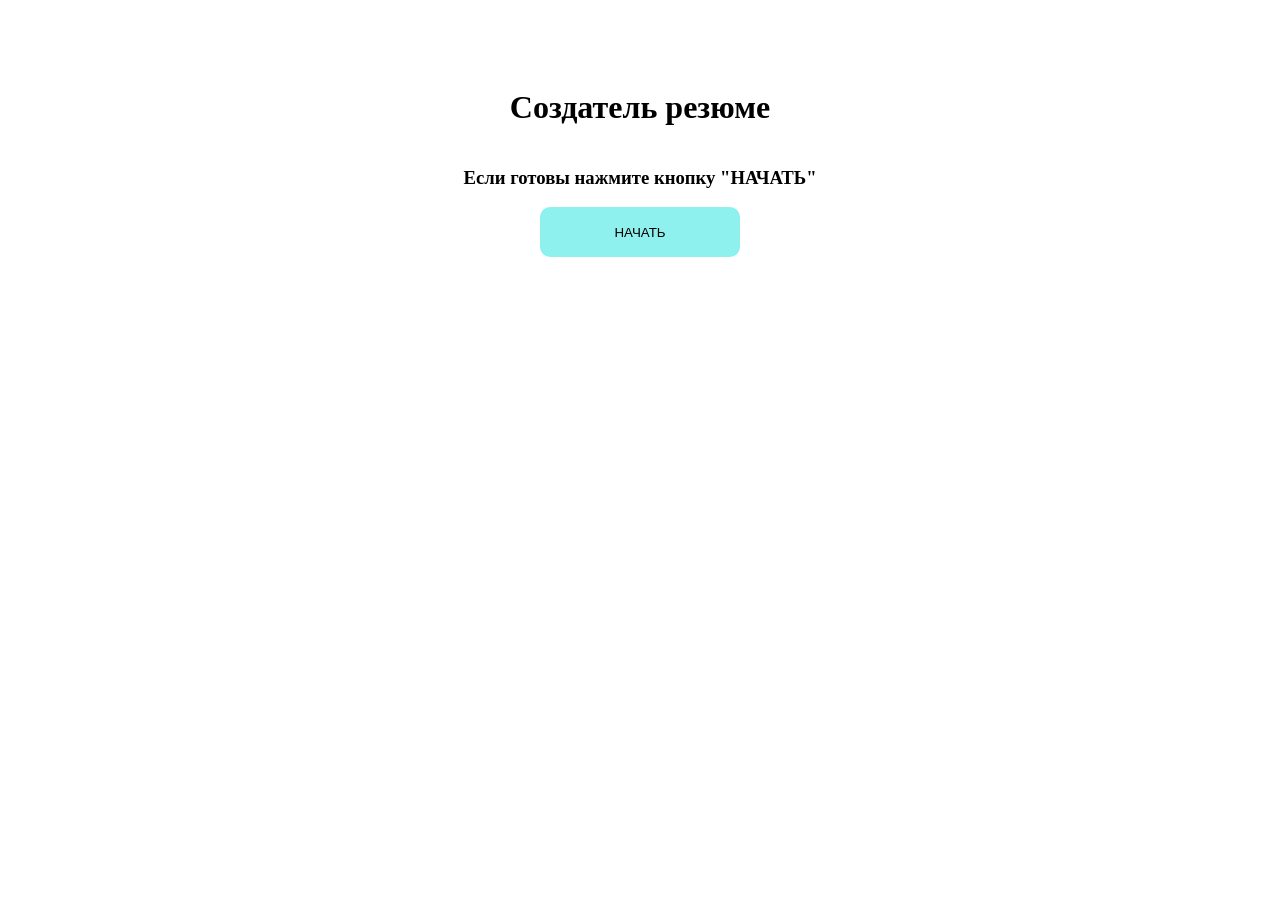
==== Hi.html @ 721717ba "Создание рабочей среды" ====
<!DOCTYPE html>
<html lang="en">
<head>
    <meta charset="UTF-8">
    <meta name="viewport" content="width=device-width, initial-scale=1.0">
    <title>Document</title>
    <link rel="stylesheet" href="./CSS/styles.css">
</head>
<body>
    <header>
        <h1>Создатель резюме</h1>
    </header>
    <main>
        <h3>Если готовы нажмите кнопку "НАЧАТЬ"</H3>
        <div><button id="Hi_btn">НАЧАТЬ</button></div>
    </main>
    <script src="./JS/HI.js"></script>
</body>
</html>
---- CSS/styles.css ----
@import url(/CSS/components/HI_page.css);
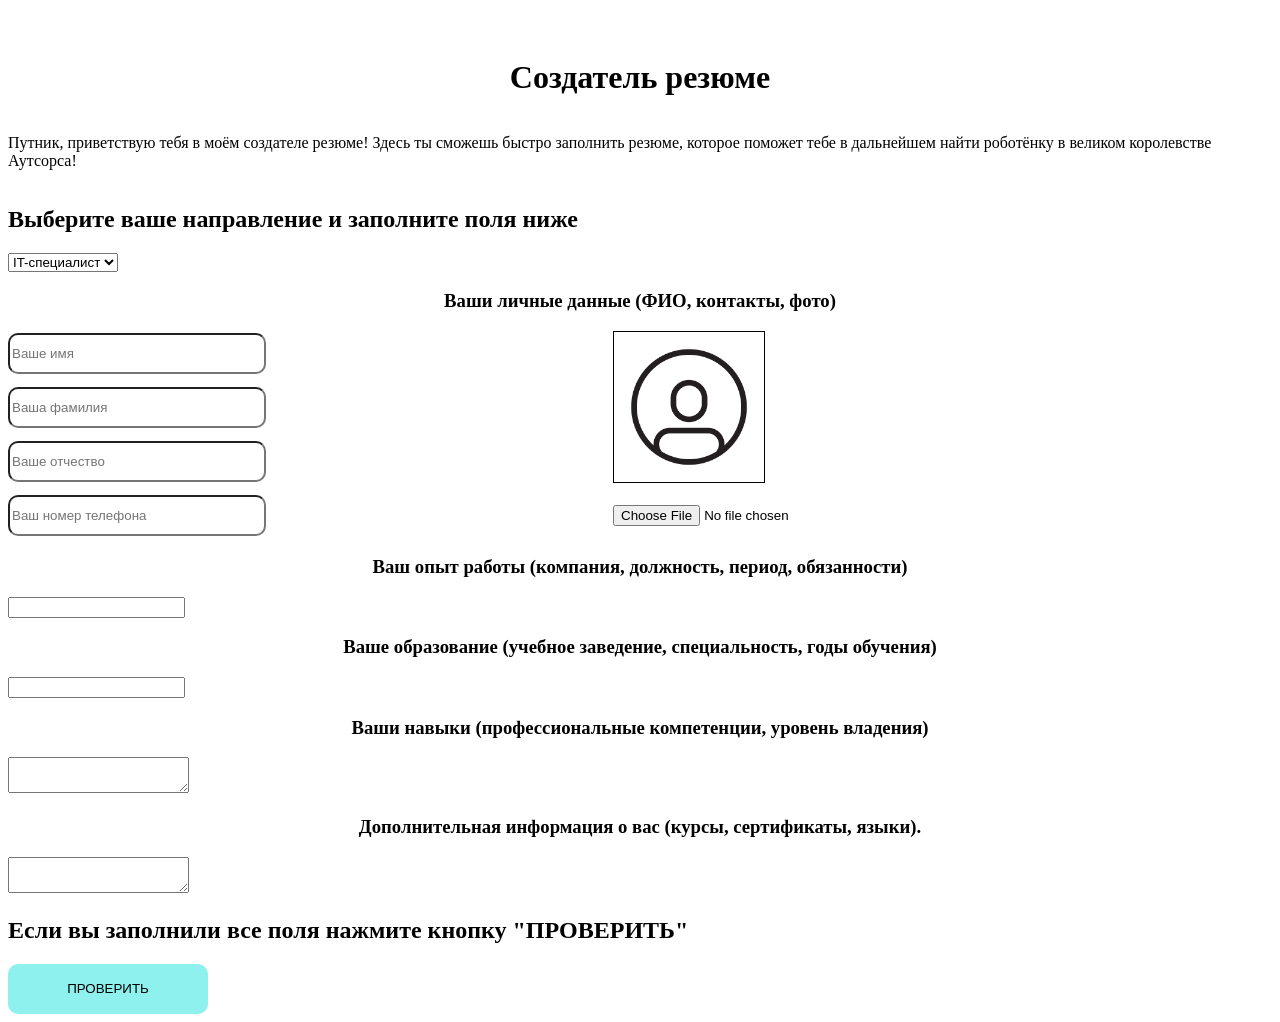
==== commit 7c181221: "Обновления блока с ФИО Добавлена минимальная разметка для теста и логика на JS" ====
--- a/Hi.html
+++ b/Hi.html
@@ -11,8 +11,40 @@
         <h1>Создатель резюме</h1>
     </header>
     <main>
-        <h3>Если готовы нажмите кнопку "НАЧАТЬ"</H3>
-        <div><button id="Hi_btn">НАЧАТЬ</button></div>
+        <div class="Hi_massage">
+            <p>Путник, приветствую тебя в моём создателе резюме! 
+            Здесь ты сможешь быстро заполнить резюме, которое поможет тебе в дальнейшем найти
+            роботёнку в великом королевстве Аутсорса!</p>
+        </div>
+        <form class="Start_work">
+            <h2>Выберите ваше направление и заполните поля ниже</h2>
+            <select name="Specialisations" id="">
+                <option value="">IT-специалист</option>
+                <option value="">маркетолог</option>
+                <option value="">бухгалтер</option>
+                <option value="">инженер</option>
+                <option value="">менеджер</option>
+            </select>
+            <h3>Ваши личные данные (ФИО, контакты, фото)</h3>
+            <div class="Full_name">
+                <input class="first_name" placeholder="Ваше имя" type="text" required>
+                <input class="name" type="text" placeholder="Ваша фамилия" required>
+                <input class="surname" placeholder="Ваше отчество" type="text" required>
+                <input class="phone_number" placeholder="Ваш номер телефона" type="text" required>
+                <input class="your_photo" type="file" accept="image/*" onchange="previewYourPhoto()">
+                <img class="photo" id="previewImg" src="./assets/images/profile.png">
+            </div>
+            <h3>Ваш опыт работы (компания, должность, период, обязанности)</h3>
+            <input type="text" required>
+            <h3>Ваше образование (учебное заведение, специальность, годы обучения)</h3>
+            <input type="text" required>
+            <h3>Ваши навыки (профессиональные компетенции, уровень владения)</h3>
+            <textarea name="" id=""></textarea>
+            <h3>Дополнительная информация о вас (курсы, сертификаты, языки).</h3>
+            <textarea name="" id=""></textarea>
+        </form>
+        <h2>Если вы заполнили все поля нажмите кнопку "ПРОВЕРИТЬ"</h2>
+        <div><button id="Hi_btn">ПРОВЕРИТЬ</button></div>
     </main>
     <script src="./JS/HI.js"></script>
 </body>
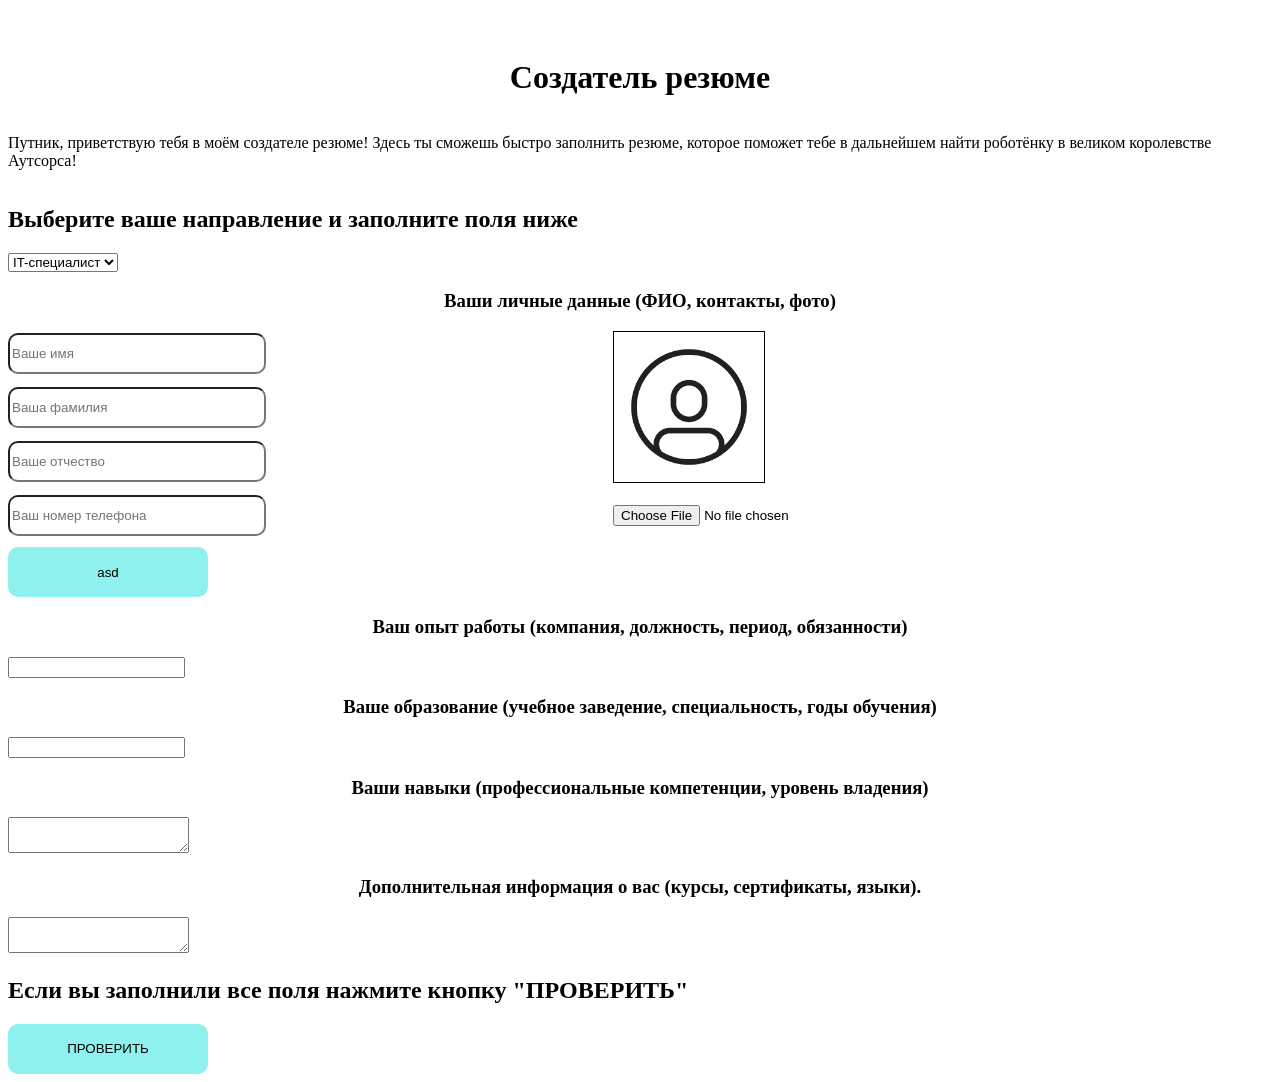
==== commit f6978274: "HotFix Доработал чутка 1 блок" ====
--- a/Hi.html
+++ b/Hi.html
@@ -27,12 +27,32 @@
             </select>
             <h3>Ваши личные данные (ФИО, контакты, фото)</h3>
             <div class="Full_name">
-                <input class="first_name" placeholder="Ваше имя" type="text" required>
-                <input class="name" type="text" placeholder="Ваша фамилия" required>
-                <input class="surname" placeholder="Ваше отчество" type="text" required>
-                <input class="phone_number" placeholder="Ваш номер телефона" type="text" required>
+                <input class="first_name" 
+                placeholder="Ваше имя" 
+                type="text" pattern="[A-ZА-Я].*"
+                maxlength="15" 
+                title="ФИО начинается с ЗАГЛАВНОЙ буквы" 
+                required>
+                <input class="name" 
+                placeholder="Ваша фамилия" 
+                type="text" pattern="[A-ZА-Я].*" 
+                maxlength="15" 
+                title="ФИО начинается с ЗАГЛАВНОЙ буквы" 
+                required>
+                <input class="surname" 
+                placeholder="Ваше отчество" 
+                type="text" pattern="[A-ZА-Я].*" 
+                maxlength="15" 
+                title="ФИО начинается с ЗАГЛАВНОЙ буквы" 
+                required>
+                <input class="phone_number" 
+                placeholder="Ваш номер телефона" 
+                type="tel" pattern="[0-9+\-\s]" 
+                title="Разрешены символы только: +,0-9" 
+                required>
                 <input class="your_photo" type="file" accept="image/*" onchange="previewYourPhoto()">
                 <img class="photo" id="previewImg" src="./assets/images/profile.png">
+                <button type="submit">asd</button>
             </div>
             <h3>Ваш опыт работы (компания, должность, период, обязанности)</h3>
             <input type="text" required>
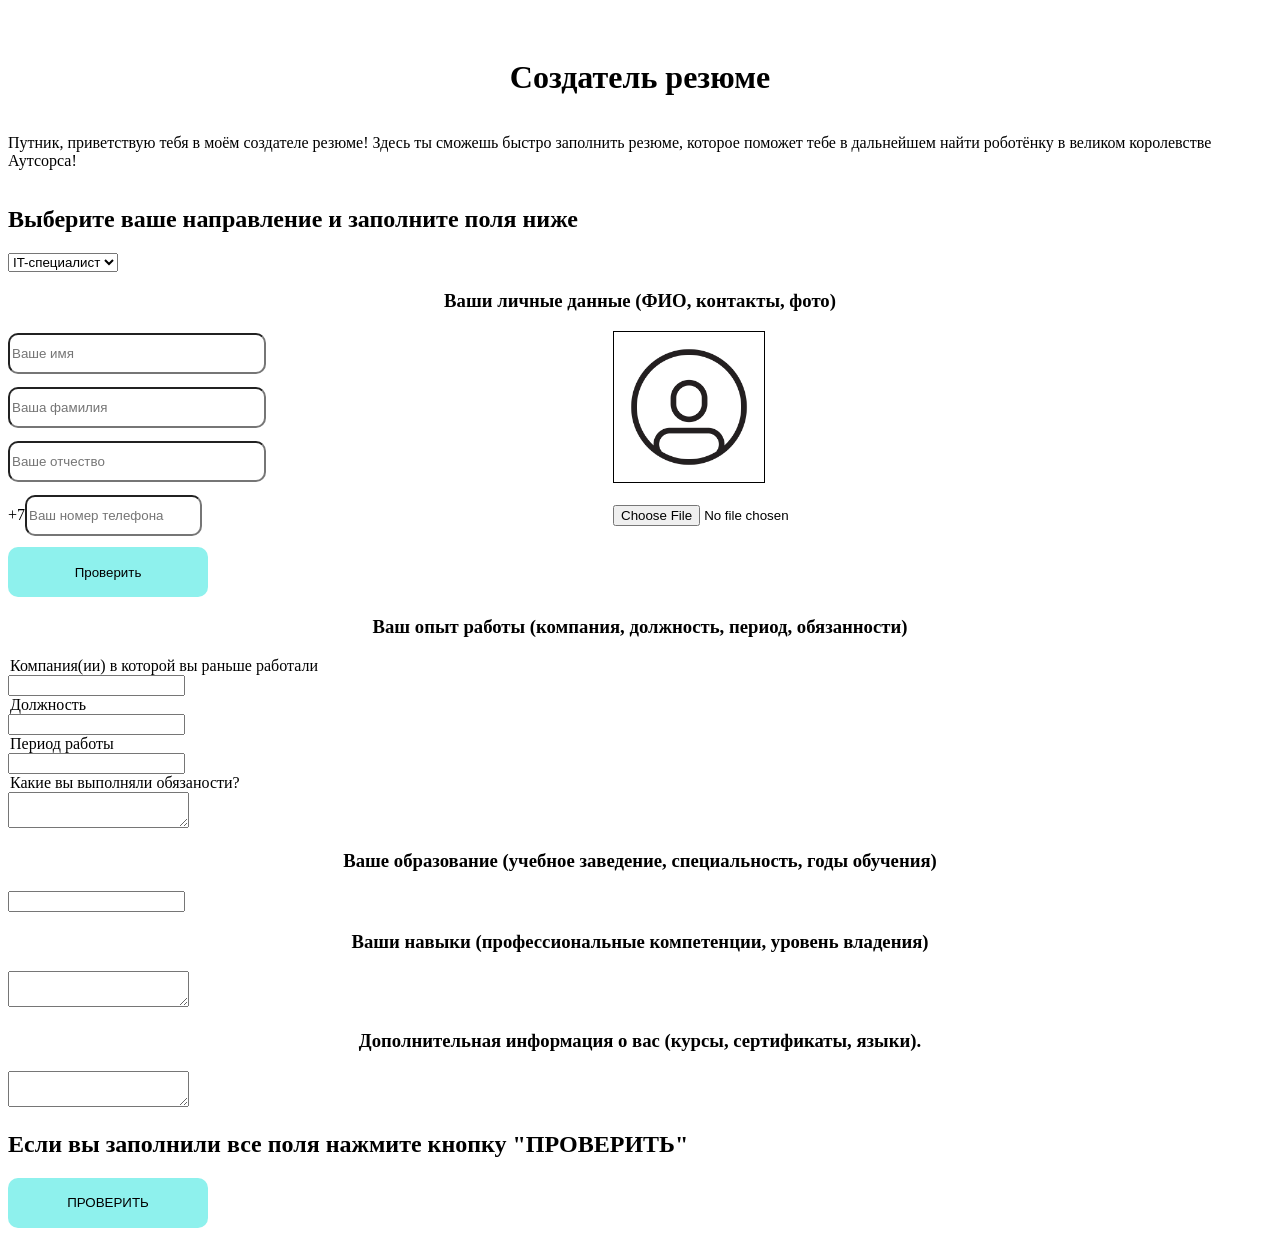
==== commit 6cddad81: "Закончен каркас для тестирования Создал каркас на котором можно протестировать логику и функции сайт" ====
--- a/Hi.html
+++ b/Hi.html
@@ -27,37 +27,67 @@
             </select>
             <h3>Ваши личные данные (ФИО, контакты, фото)</h3>
             <div class="Full_name">
+
+                <!-- Имя -->
                 <input class="first_name" 
                 placeholder="Ваше имя" 
                 type="text" pattern="[A-ZА-Я].*"
                 maxlength="15" 
                 title="ФИО начинается с ЗАГЛАВНОЙ буквы" 
                 required>
+
+                <!-- Фамилия -->
                 <input class="name" 
                 placeholder="Ваша фамилия" 
-                type="text" pattern="[A-ZА-Я].*" 
+                type="text" 
+                pattern="[A-ZА-Я].*" 
                 maxlength="15" 
                 title="ФИО начинается с ЗАГЛАВНОЙ буквы" 
                 required>
+
+                <!-- Отчество -->
                 <input class="surname" 
                 placeholder="Ваше отчество" 
-                type="text" pattern="[A-ZА-Я].*" 
+                type="text" 
+                pattern="[A-ZА-Я].*" 
                 maxlength="15" 
                 title="ФИО начинается с ЗАГЛАВНОЙ буквы" 
                 required>
-                <input class="phone_number" 
-                placeholder="Ваш номер телефона" 
-                type="tel" pattern="[0-9+\-\s]" 
-                title="Разрешены символы только: +,0-9" 
-                required>
+                
+                <!-- Номер телофона -->
+                    <label>+7<input class="phone_number" 
+                    placeholder="Ваш номер телефона" 
+                    type="tel"  
+                    title="Разрешены символы только: +,0-9" 
+                    required
+                    oninput="this.value = this.value.replace(/\D/g, '')"></label>
                 <input class="your_photo" type="file" accept="image/*" onchange="previewYourPhoto()">
                 <img class="photo" id="previewImg" src="./assets/images/profile.png">
-                <button type="submit">asd</button>
+                <button type="submit">Проверить</button>
             </div>
             <h3>Ваш опыт работы (компания, должность, период, обязанности)</h3>
-            <input type="text" required>
+            <div class="workExp">
+                <div>
+                    <legend>Компания(ии) в которой вы раньше работали</legend>
+                    <input type="text" required>
+                </div>
+                <div>    
+                    <legend>Должность</legend>
+                    <input type="text" required>
+                </div>
+                <div>
+                    <legend>Период работы</legend>
+                    <input type="text" required>
+                </div>
+                <div>
+                    <legend>Какие вы выполняли обязаности?</legend>
+                    <textarea name="" id=""></textarea>
+                </div>
+            </div>
             <h3>Ваше образование (учебное заведение, специальность, годы обучения)</h3>
-            <input type="text" required>
+            <div>
+                <input type="text" required>
+            </div>
             <h3>Ваши навыки (профессиональные компетенции, уровень владения)</h3>
             <textarea name="" id=""></textarea>
             <h3>Дополнительная информация о вас (курсы, сертификаты, языки).</h3>
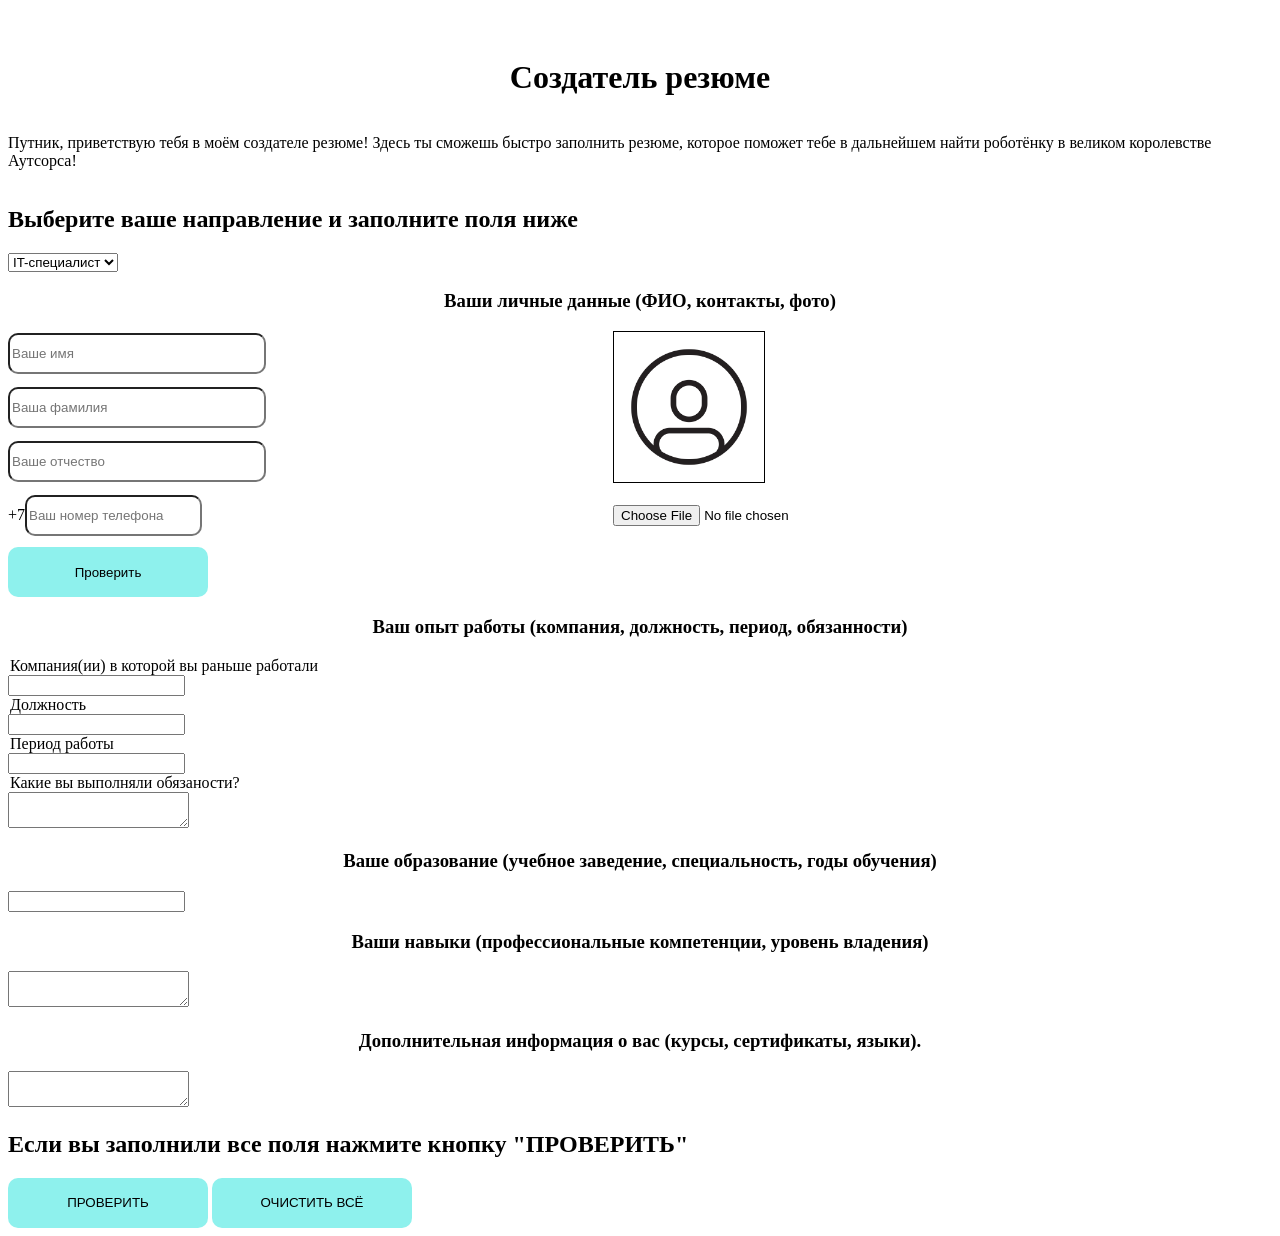
==== commit c3236075: "Добавлена кнопка очистки данных Добавил кнопку которая очищает сразу все данные" ====
--- a/Hi.html
+++ b/Hi.html
@@ -18,18 +18,19 @@
         </div>
         <form class="Start_work">
             <h2>Выберите ваше направление и заполните поля ниже</h2>
-            <select name="Specialisations" id="">
-                <option value="">IT-специалист</option>
-                <option value="">маркетолог</option>
-                <option value="">бухгалтер</option>
-                <option value="">инженер</option>
-                <option value="">менеджер</option>
+            <select name="Specialisations" id="Specialisations">
+                <option value="IT">IT-специалист</option>
+                <option value="marketing">Маркетолог</option>
+                <option value="accountant">Бухгалтер</option>
+                <option value="engineer">Инженер</option>
+                <option value="manager">Менеджер</option>
             </select>
             <h3>Ваши личные данные (ФИО, контакты, фото)</h3>
             <div class="Full_name">
 
                 <!-- Имя -->
                 <input class="first_name" 
+                id="first_name"
                 placeholder="Ваше имя" 
                 type="text" pattern="[A-ZА-Я].*"
                 maxlength="15" 
@@ -37,7 +38,8 @@
                 required>
 
                 <!-- Фамилия -->
-                <input class="name" 
+                <input class="surname" 
+                id="surname"
                 placeholder="Ваша фамилия" 
                 type="text" 
                 pattern="[A-ZА-Я].*" 
@@ -46,7 +48,8 @@
                 required>
 
                 <!-- Отчество -->
-                <input class="surname" 
+                <input class="patronymic" 
+                id="patronymic"
                 placeholder="Ваше отчество" 
                 type="text" 
                 pattern="[A-ZА-Я].*" 
@@ -55,46 +58,71 @@
                 required>
                 
                 <!-- Номер телофона -->
-                    <label>+7<input class="phone_number" 
-                    placeholder="Ваш номер телефона" 
-                    type="tel"  
-                    title="Разрешены символы только: +,0-9" 
-                    required
-                    oninput="this.value = this.value.replace(/\D/g, '')"></label>
-                <input class="your_photo" type="file" accept="image/*" onchange="previewYourPhoto()">
-                <img class="photo" id="previewImg" src="./assets/images/profile.png">
+                    <label>+7<input class="phone_number"
+                        id="phone_number" 
+                        placeholder="Ваш номер телефона" 
+                        type="tel"  
+                        title="Разрешены символы только: +,0-9" 
+                        required
+                        oninput="this.value = this.value.replace(/\D/g, '')"></label>
+
+                <!-- Фотография -->
+                <input class="your_photo"
+                id="your_photo" 
+                type="file" 
+                accept="image/*" 
+                onchange="previewYourPhoto()">
+
+                <!-- Готовое фото -->
+                <img class="photo" 
+                id="photo" 
+                src="./assets/images/profile.png">
+
                 <button type="submit">Проверить</button>
             </div>
             <h3>Ваш опыт работы (компания, должность, период, обязанности)</h3>
             <div class="workExp">
                 <div>
                     <legend>Компания(ии) в которой вы раньше работали</legend>
-                    <input type="text" required>
+                    <input type="text" 
+                    id="company"
+                    required>
                 </div>
                 <div>    
                     <legend>Должность</legend>
-                    <input type="text" required>
+                    <input type="text" 
+                    id="position"
+                    required>
                 </div>
                 <div>
                     <legend>Период работы</legend>
-                    <input type="text" required>
+                    <input type="text" 
+                    id="workTime"
+                    required>
                 </div>
                 <div>
                     <legend>Какие вы выполняли обязаности?</legend>
-                    <textarea name="" id=""></textarea>
+                    <textarea 
+                    id="duties" 
+                    required></textarea>
                 </div>
             </div>
             <h3>Ваше образование (учебное заведение, специальность, годы обучения)</h3>
             <div>
-                <input type="text" required>
+                <input type="text" 
+                id="education"
+                required>
             </div>
             <h3>Ваши навыки (профессиональные компетенции, уровень владения)</h3>
-            <textarea name="" id=""></textarea>
+            <textarea id="skills"></textarea>
             <h3>Дополнительная информация о вас (курсы, сертификаты, языки).</h3>
-            <textarea name="" id=""></textarea>
+            <textarea id="info"></textarea>
         </form>
         <h2>Если вы заполнили все поля нажмите кнопку "ПРОВЕРИТЬ"</h2>
-        <div><button id="Hi_btn">ПРОВЕРИТЬ</button></div>
+        <div>
+            <button id="Hi_btn">ПРОВЕРИТЬ</button>
+            <button id="clear_btn" type="button">ОЧИСТИТЬ ВСЁ</button>
+        </div>
     </main>
     <script src="./JS/HI.js"></script>
 </body>
--- a/CSS/styles.css
+++ b/CSS/styles.css
@@ -1 +1 @@
-@import url(/CSS/components/HI_page.css);+@import url(/CSS/components/HI_page.css);
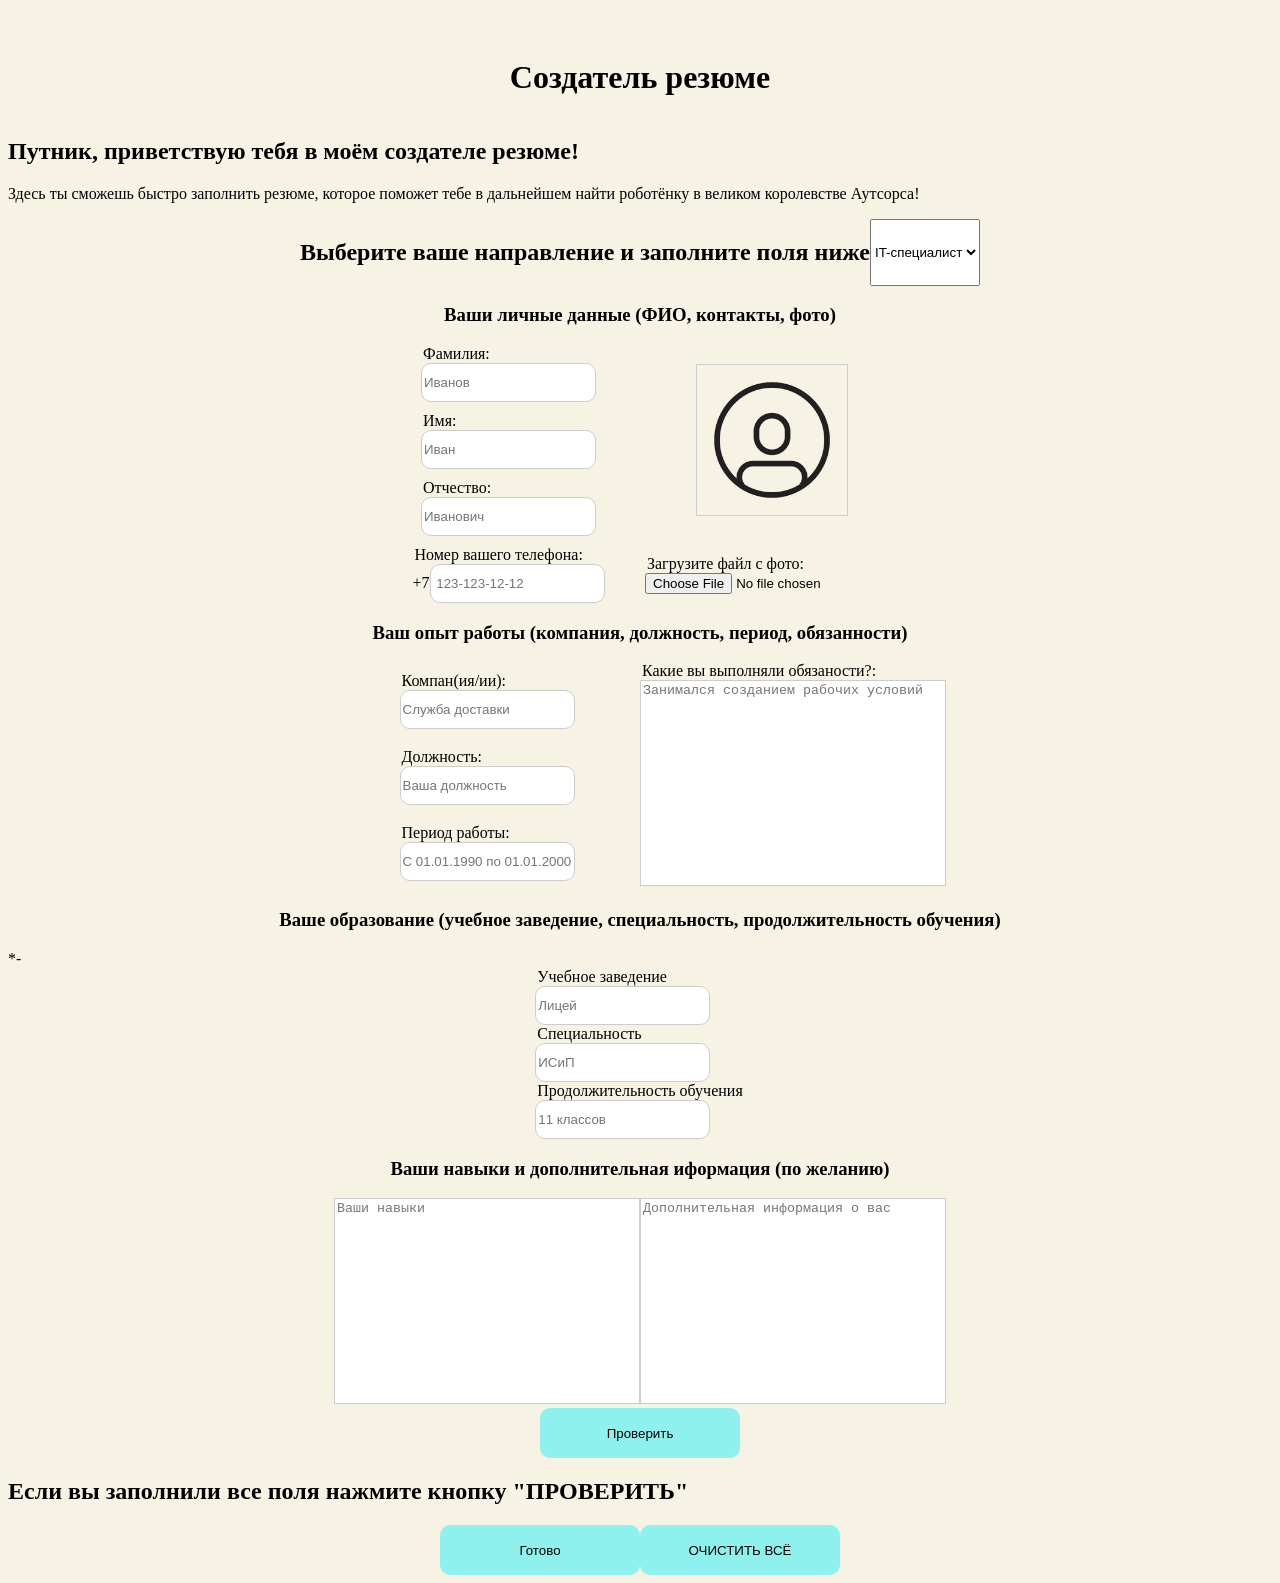
==== commit 4c54831d: "Начальный дизайн 1 страницы" ====
--- a/Hi.html
+++ b/Hi.html
@@ -4,7 +4,8 @@
     <meta charset="UTF-8">
     <meta name="viewport" content="width=device-width, initial-scale=1.0">
     <title>Document</title>
-    <link rel="stylesheet" href="./CSS/styles.css">
+    <link rel="stylesheet" href="./CSS/components/HI_page.css">
+    <link rel="stylesheet" href="./CSS/Roots.css">
 </head>
 <body>
     <header>
@@ -12,115 +13,198 @@
     </header>
     <main>
         <div class="Hi_massage">
-            <p>Путник, приветствую тебя в моём создателе резюме! 
-            Здесь ты сможешь быстро заполнить резюме, которое поможет тебе в дальнейшем найти
+            <h2>Путник, приветствую тебя в моём создателе резюме! </h2>
+            <p>Здесь ты сможешь быстро заполнить резюме, которое поможет тебе в дальнейшем найти
             роботёнку в великом королевстве Аутсорса!</p>
         </div>
         <form class="Start_work">
-            <h2>Выберите ваше направление и заполните поля ниже</h2>
-            <select name="Specialisations" id="Specialisations">
-                <option value="IT">IT-специалист</option>
-                <option value="marketing">Маркетолог</option>
-                <option value="accountant">Бухгалтер</option>
-                <option value="engineer">Инженер</option>
-                <option value="manager">Менеджер</option>
-            </select>
+            <div class="block">
+                <h2>Выберите ваше направление и заполните поля ниже</h2>
+                <select name="Specialisations" id="Specialisations">
+                    <option value="IT">IT-специалист</option>
+                    <option value="marketing">Маркетолог</option>
+                    <option value="accountant">Бухгалтер</option>
+                    <option value="engineer">Инженер</option>
+                    <option value="manager">Менеджер</option>
+                </select>
+            </div>
             <h3>Ваши личные данные (ФИО, контакты, фото)</h3>
-            <div class="Full_name">
-
-                <!-- Имя -->
-                <input class="first_name" 
-                id="first_name"
-                placeholder="Ваше имя" 
-                type="text" pattern="[A-ZА-Я].*"
-                maxlength="15" 
-                title="ФИО начинается с ЗАГЛАВНОЙ буквы" 
-                required>
-
-                <!-- Фамилия -->
-                <input class="surname" 
-                id="surname"
-                placeholder="Ваша фамилия" 
-                type="text" 
-                pattern="[A-ZА-Я].*" 
-                maxlength="15" 
-                title="ФИО начинается с ЗАГЛАВНОЙ буквы" 
-                required>
-
-                <!-- Отчество -->
-                <input class="patronymic" 
-                id="patronymic"
-                placeholder="Ваше отчество" 
-                type="text" 
-                pattern="[A-ZА-Я].*" 
-                maxlength="15" 
-                title="ФИО начинается с ЗАГЛАВНОЙ буквы" 
-                required>
-                
-                <!-- Номер телофона -->
-                    <label>+7<input class="phone_number"
+            <div class="block">
+                <div class="Full_name">
+
+                    <!-- Фамилия -->
+                    <div class="block_divs">
+                        <legend>Фамилия:</legend>
+                        <input class="surname" 
+                        id="surname"
+                        placeholder="Иванов" 
+                        type="text" 
+                        pattern="[A-ZА-Я].*" 
+                        maxlength="15" 
+                        title="ФИО начинается с ЗАГЛАВНОЙ буквы" 
+                        required>
+                    </div>
+                    
+                    <!-- Имя -->
+                    <div class="block_divs">
+                        <legend>Имя:</legend>    
+                        <input class="first_name" 
+                        id="first_name"
+                        placeholder="Иван" 
+                        type="text" pattern="[A-ZА-Я].*"
+                        maxlength="15" 
+                        title="ФИО начинается с ЗАГЛАВНОЙ буквы" 
+                        required>
+                    </div>
+
+                    <!-- Отчество -->
+                    <div class="block_divs">
+                        <legend>Отчество:</legend>
+                        <input class="patronymic" 
+                        id="patronymic"
+                        placeholder="Иванович" 
+                        type="text" 
+                        pattern="[A-ZА-Я].*" 
+                        maxlength="15" 
+                        title="ФИО начинается с ЗАГЛАВНОЙ буквы" 
+                        required>
+                    </div>
+
+                    <!-- Номер телофона -->
+                    <div class="block_divs">
+                        <legend>Номер вашего телефона:</legend>
+                        <label>+7<input class="phone_number"
                         id="phone_number" 
-                        placeholder="Ваш номер телефона" 
+                        placeholder=" 123-123-12-12" 
                         type="tel"  
                         title="Разрешены символы только: +,0-9" 
                         required
                         oninput="this.value = this.value.replace(/\D/g, '')"></label>
-
-                <!-- Фотография -->
-                <input class="your_photo"
-                id="your_photo" 
-                type="file" 
-                accept="image/*" 
-                onchange="previewYourPhoto()">
-
-                <!-- Готовое фото -->
-                <img class="photo" 
-                id="photo" 
-                src="./assets/images/profile.png">
-
+                    </div>
+
+                    <!-- Фотография -->
+                    <div class="block_divs">
+                        <legend>Загрузите файл с фото:</legend>
+                        <input class="your_photo"
+                        id="your_photo" 
+                        type="file" 
+                        accept="image/*" 
+                        onchange="previewYourPhoto()">
+                    </div>
+
+                    <!-- Готовое фото -->
+                    <img class="photo" 
+                    id="photo" 
+                    src="./assets/images/profile.png">
+                </div>
+            </div>
+            <h3>Ваш опыт работы (компания, должность, период, обязанности)</h3>
+            <div class="block">
+                <div class="workExp">
+
+                    <!-- Компании -->
+                    <div class="company">
+                        <legend>Компан(ия/ии):</legend>
+                        <input type="text" 
+                        class="your_company"
+                        id="company"
+                        placeholder="Служба доставки"
+                        required>
+                    </div>
+
+                    <!-- Должность -->
+                    <div class="position">    
+                        <legend>Должность:</legend>
+                        <input type="text" 
+                        class="your_position"
+                        id="position"
+                        placeholder="Ваша должность"
+                        required>
+                    </div>
+
+                    <!-- Период работы -->
+                    <div class="workTime">
+                        <legend>Период работы:</legend>
+                        <input type="text" 
+                        class="your_workTime"
+                        id="workTime"
+                        placeholder="C 01.01.1990 по 01.01.2000"
+                        required>
+                    </div>
+
+                    <!-- Обязаности -->
+                    <div class="duties">
+                        <legend>Какие вы выполняли обязаности?:</legend>
+                        <textarea 
+                        class="your_duties"
+                        id="duties" 
+                        placeholder="Занимался созданием рабочих условий"
+                        required></textarea>
+                    </div>
+                </div>
+            </div>
+            <h3>Ваше образование (учебное заведение, специальность, продолжительность обучения)</h3>*-
+            <div class="block">
+                <div class="about_education">
+
+                    <!-- Учебное заведение -->
+                    <div class="your_education">
+                        <legend>Учебное заведение</legend>
+                        <input type="text" 
+                        id="education"
+                        class="education"
+                        placeholder="Лицей"
+                        required>
+                    </div>
+
+                    <!-- Специальность -->
+                    <div class="your_spec">
+                        <legend>Специальность</legend>
+                        <input type="text"
+                        id="specialisation"
+                        class="specialisation"
+                        placeholder="ИСиП"
+                        required>
+                    </div>
+
+                    <!-- Время обучения -->
+                    <div>
+                        <legend>Продолжительность обучения</legend>
+                        <input type="text" 
+                        id="education_time"
+                        class="education_time"
+                        placeholder="11 классов"
+                        required>
+                    </div>
+                </div>
+            </div>
+            <h3>Ваши навыки и дополнительная иформация (по желанию)</h3>
+            <div class="block">
+
+                <!-- Навыки -->
+                <div>
+                    <textarea 
+                    id="skills"
+                    class="skills"
+                    placeholder="Ваши навыки"
+                    required></textarea>
+                </div>
+
+                <!-- Дополнительная информация -->
+                <div>    
+                    <textarea 
+                    id="info"
+                    class="info"
+                    placeholder="Дополнительная информация о вас"></textarea>
+                </div>
+            </div>
+            <div class="block">
                 <button type="submit">Проверить</button>
             </div>
-            <h3>Ваш опыт работы (компания, должность, период, обязанности)</h3>
-            <div class="workExp">
-                <div>
-                    <legend>Компания(ии) в которой вы раньше работали</legend>
-                    <input type="text" 
-                    id="company"
-                    required>
-                </div>
-                <div>    
-                    <legend>Должность</legend>
-                    <input type="text" 
-                    id="position"
-                    required>
-                </div>
-                <div>
-                    <legend>Период работы</legend>
-                    <input type="text" 
-                    id="workTime"
-                    required>
-                </div>
-                <div>
-                    <legend>Какие вы выполняли обязаности?</legend>
-                    <textarea 
-                    id="duties" 
-                    required></textarea>
-                </div>
-            </div>
-            <h3>Ваше образование (учебное заведение, специальность, годы обучения)</h3>
-            <div>
-                <input type="text" 
-                id="education"
-                required>
-            </div>
-            <h3>Ваши навыки (профессиональные компетенции, уровень владения)</h3>
-            <textarea id="skills"></textarea>
-            <h3>Дополнительная информация о вас (курсы, сертификаты, языки).</h3>
-            <textarea id="info"></textarea>
         </form>
         <h2>Если вы заполнили все поля нажмите кнопку "ПРОВЕРИТЬ"</h2>
-        <div>
-            <button id="Hi_btn">ПРОВЕРИТЬ</button>
+        <div class="block">
+            <button id="Hi_btn">Готово</button>
             <button id="clear_btn" type="button">ОЧИСТИТЬ ВСЁ</button>
         </div>
     </main>
--- a/CSS/components/HI_page.css
+++ b/CSS/components/HI_page.css
@@ -0,0 +1,215 @@
+body {
+    background-color: var(--main-bg);
+    opacity: 1;
+}
+
+header {
+    padding-top: 30px;
+    display: flex;
+    justify-content: center;
+}
+
+.Hi_massage {
+    justify-items: center;
+}
+
+main h3 {
+    display: flex;
+    justify-content: center;
+}
+
+main button {
+    width: 200px;
+    height: 50px;
+    border-radius: 10px;
+    border: none;
+    background-color: rgb(142, 241, 237);
+    cursor: pointer;
+}
+main button:hover {
+    background-color: rgb(116, 201, 198);
+}
+
+/* Настройки разделов ФИО: */
+.block {
+    display: flex;
+    justify-content: center;
+}
+
+.block_divs {
+    width: max-content;
+}
+
+.first_name {
+    grid-area: first_name;
+    border-radius: var(--input-border-radius);
+    border: var(--input-border);
+    background-color: var(--input-bg);
+    max-width: var(--input-max-width);
+    height: var(--input-height);
+}
+
+.surname {
+    grid-area: name;
+    border-radius: var(--input-border-radius);
+    border: var(--input-border);
+    background-color: var(--input-bg);
+    max-width: var(--input-max-width);
+    height: var(--input-height);
+}
+
+.patronymic{
+    grid-area: surname;
+    border-radius: var(--input-border-radius);
+    border: var(--input-border);
+    background-color: var(--input-bg);
+    max-width: var(--input-max-width);
+    height: var(--input-height);
+}
+
+.phone_number {
+    grid-area: phone_number;
+    border-radius: var(--input-border-radius);
+    border: var(--input-border);
+    background-color: var(--input-bg);
+    max-width: var(--input-max-width);
+    height: var(--input-height);
+}
+
+.your_photo {
+    grid-area: your_photo;
+}
+
+.photo {
+    grid-area: photo;
+    max-width: 300px;
+    height: 150px;
+    border: var(--input-border);
+}
+
+ /* GRID сетка */
+.Full_name {
+    gap: 10px;
+    display: grid;
+    grid-template-columns: 1fr 1fr;
+    grid-template-rows: 1fr 1fr 1fr 1fr;
+    max-width: 1200px;
+    justify-items: center;
+    align-items: center;
+    
+    /* разметка сетки */
+    grid-template-areas: 
+    "first_name photo"
+    "name photo"
+    "surname photo"
+    "phone_number your_photo";
+}
+
+/* ==================================================================================================== */
+
+/* Опыт работы */
+.company {
+    grid-area: your_company;
+}
+
+.your_company {
+    border-radius: var(--input-border-radius);
+    border: var(--input-border);
+    background-color: var(--input-bg);
+    max-width: var(--input-max-width);
+    height: var(--input-height);
+}
+
+.position{
+    grid-area: your_psition;
+}
+
+.your_position{
+    border-radius: var(--input-border-radius);
+    border: var(--input-border);
+    background-color: var(--input-bg);
+    max-width: var(--input-max-width);
+    height: var(--input-height);
+}
+
+.workTime {
+    grid-area: your_workTime;
+}
+
+.your_workTime {
+    border-radius: var(--input-border-radius);
+    border: var(--input-border);
+    background-color: var(--input-bg);
+    max-width: var(--input-max-width);
+    height: var(--input-height);
+}
+
+.duties {
+    grid-area: your_duties;
+}
+
+.your_duties {
+    border: var(--input-border);
+    background-color: var(--input-bg);
+    width: 300px;
+    height: 200px;
+    resize: none;
+}
+
+.workExp {
+    display: grid;
+    grid-template-columns: 1fr 1fr;
+    grid-template-rows: 1fr 1fr 1fr;
+    justify-items: center;
+    align-items: center;
+
+    grid-template-areas: 
+    "your_company your_duties"
+    "your_psition your_duties"
+    "your_workTime your_duties";
+}
+
+/* ==================================================================================================== */
+
+.education {
+    border-radius: var(--input-border-radius);
+    border: var(--input-border);
+    background-color: var(--input-bg);
+    max-width: var(--input-max-width);
+    height: var(--input-height);
+}
+
+.specialisation {
+    border-radius: var(--input-border-radius);
+    border: var(--input-border);
+    background-color: var(--input-bg);
+    max-width: var(--input-max-width);
+    height: var(--input-height);
+}
+
+.education_time {
+    border-radius: var(--input-border-radius);
+    border: var(--input-border);
+    background-color: var(--input-bg);
+    max-width: var(--input-max-width);
+    height: var(--input-height);
+}
+
+/* ==================================================================================================== */
+
+.skills {
+    border: var(--input-border);
+    background-color: var(--input-bg);
+    width: 300px;
+    height: 200px;
+    resize: none;
+}
+
+/* ==================================================================================================== */
+.info {
+    border: var(--input-border);
+    background-color: var(--input-bg);
+    width: 300px;
+    height: 200px;
+    resize: none;
+}
--- a/CSS/Roots.css
+++ b/CSS/Roots.css
@@ -0,0 +1,14 @@
+:root {
+    /* Основные настройки полей ввода */
+    --input-border-radius: 10px;
+    --input-height: 35px;
+    --input-border: 1px solid #ccc;
+    --input-bg: rgb(255, 255, 255);
+    --input-text-color: #333;
+    --input-max-width: 100%;
+    
+    /* Настройки для textarea */
+    --textarea-max-width: 100%;
+
+    --main-bg:rgb(247, 243, 228);
+}
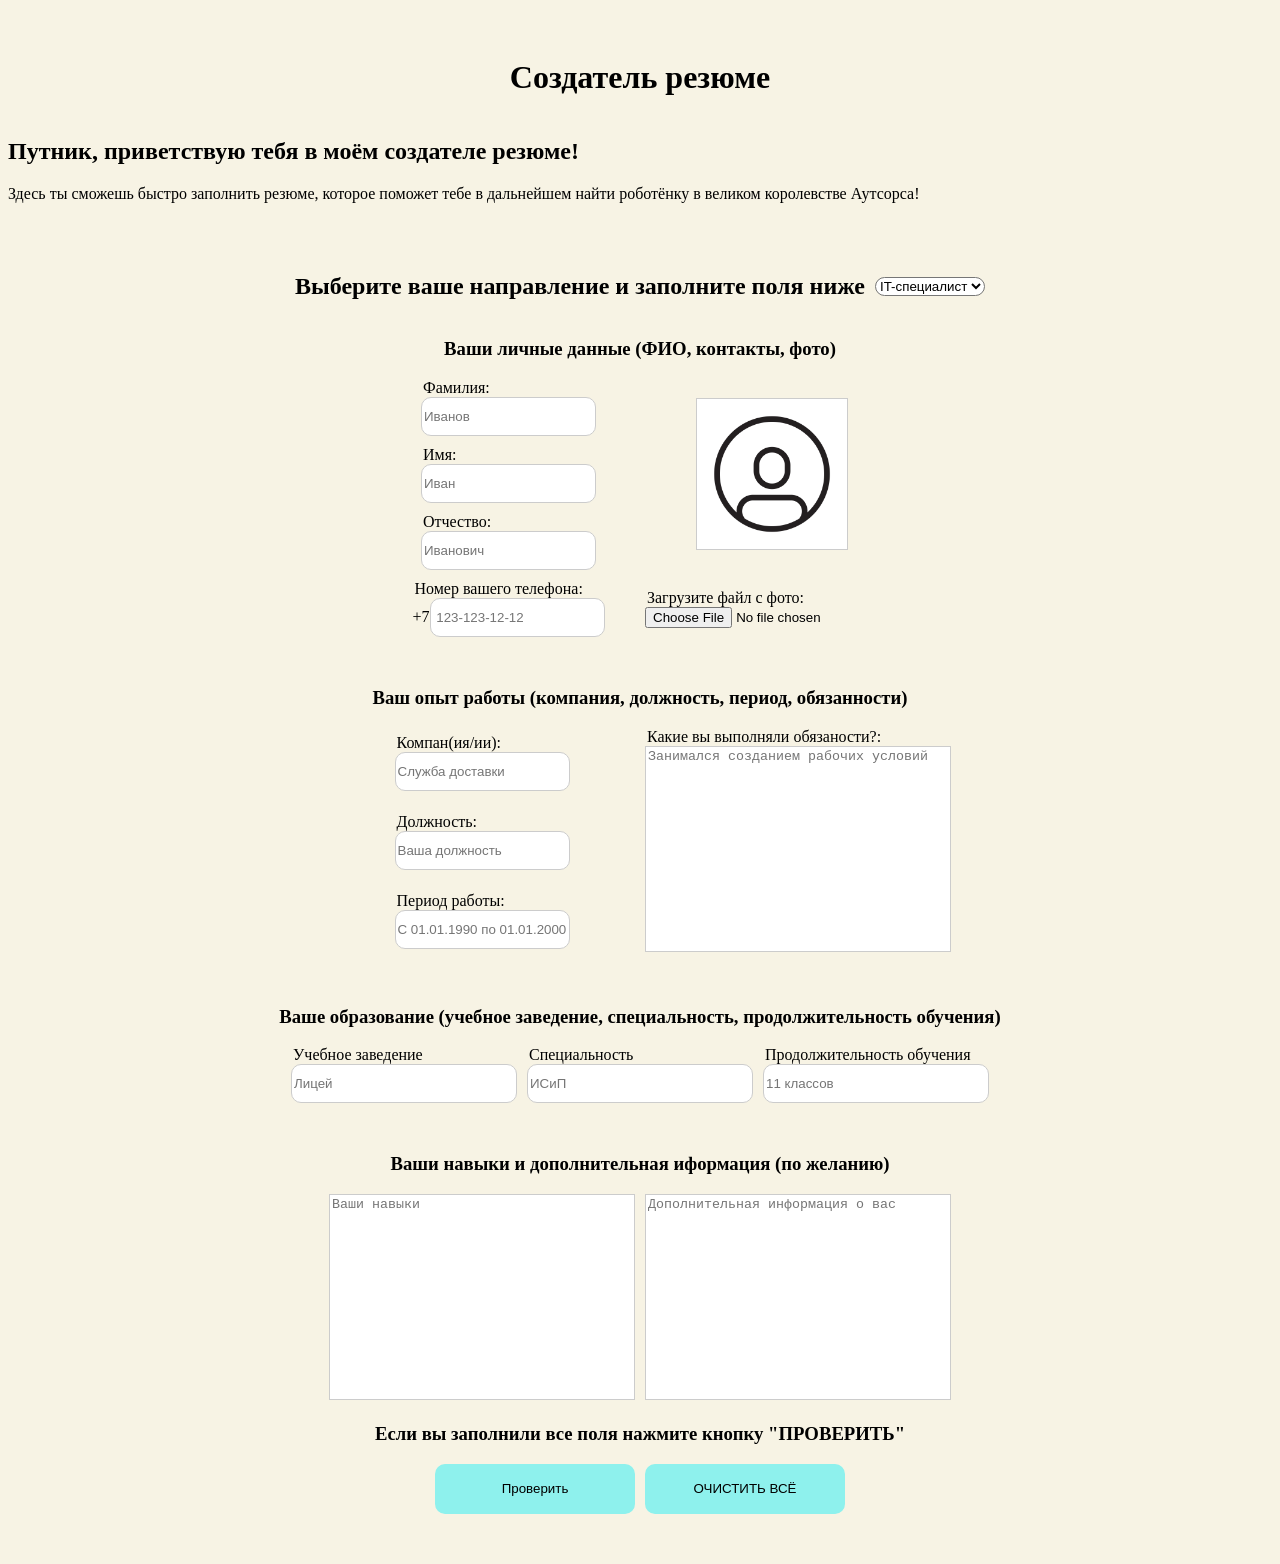
==== commit f6f09f88: "1 страница готова" ====
--- a/Hi.html
+++ b/Hi.html
@@ -18,7 +18,7 @@
             роботёнку в великом королевстве Аутсорса!</p>
         </div>
         <form class="Start_work">
-            <div class="block">
+            <div class="block_choose">
                 <h2>Выберите ваше направление и заполните поля ниже</h2>
                 <select name="Specialisations" id="Specialisations">
                     <option value="IT">IT-специалист</option>
@@ -108,6 +108,7 @@
                         <input type="text" 
                         class="your_company"
                         id="company"
+                        maxlength="50"
                         placeholder="Служба доставки"
                         required>
                     </div>
@@ -118,6 +119,7 @@
                         <input type="text" 
                         class="your_position"
                         id="position"
+                        maxlength="50"
                         placeholder="Ваша должность"
                         required>
                     </div>
@@ -128,6 +130,7 @@
                         <input type="text" 
                         class="your_workTime"
                         id="workTime"
+                        maxlength="50"
                         placeholder="C 01.01.1990 по 01.01.2000"
                         required>
                     </div>
@@ -138,12 +141,13 @@
                         <textarea 
                         class="your_duties"
                         id="duties" 
+                        maxlength="500"
                         placeholder="Занимался созданием рабочих условий"
                         required></textarea>
                     </div>
                 </div>
             </div>
-            <h3>Ваше образование (учебное заведение, специальность, продолжительность обучения)</h3>*-
+            <h3>Ваше образование (учебное заведение, специальность, продолжительность обучения)</h3>
             <div class="block">
                 <div class="about_education">
 
@@ -152,6 +156,7 @@
                         <legend>Учебное заведение</legend>
                         <input type="text" 
                         id="education"
+                        maxlength="50"
                         class="education"
                         placeholder="Лицей"
                         required>
@@ -161,7 +166,8 @@
                     <div class="your_spec">
                         <legend>Специальность</legend>
                         <input type="text"
-                        id="specialisation"
+                        id="your_specialisation"
+                        maxlength="50"
                         class="specialisation"
                         placeholder="ИСиП"
                         required>
@@ -172,6 +178,7 @@
                         <legend>Продолжительность обучения</legend>
                         <input type="text" 
                         id="education_time"
+                        maxlength="50"
                         class="education_time"
                         placeholder="11 классов"
                         required>
@@ -179,12 +186,13 @@
                 </div>
             </div>
             <h3>Ваши навыки и дополнительная иформация (по желанию)</h3>
-            <div class="block">
+            <div class="block_about">
 
                 <!-- Навыки -->
                 <div>
                     <textarea 
                     id="skills"
+                    maxlength="500"
                     class="skills"
                     placeholder="Ваши навыки"
                     required></textarea>
@@ -194,20 +202,24 @@
                 <div>    
                     <textarea 
                     id="info"
+                    maxlength="500"
                     class="info"
                     placeholder="Дополнительная информация о вас"></textarea>
                 </div>
             </div>
-            <div class="block">
+            <h3>Если вы заполнили все поля нажмите кнопку "ПРОВЕРИТЬ"</h3>
+            <div class="block_btn">
                 <button type="submit">Проверить</button>
+                <button id="clear_btn" type="button">ОЧИСТИТЬ ВСЁ</button>
             </div>
         </form>
-        <h2>Если вы заполнили все поля нажмите кнопку "ПРОВЕРИТЬ"</h2>
-        <div class="block">
-            <button id="Hi_btn">Готово</button>
-            <button id="clear_btn" type="button">ОЧИСТИТЬ ВСЁ</button>
+    </main>
+    <footer>
+        <div class="block_ready">
+            <h2>Пожалуйста убедитесь что всё введено верно!</h2>
+            <div><button id="Hi_btn">Готово</button></div>
         </div>
-    </main>
+    </footer>
     <script src="./JS/HI.js"></script>
 </body>
 </html>
--- a/CSS/components/HI_page.css
+++ b/CSS/components/HI_page.css
@@ -18,7 +18,23 @@
     justify-content: center;
 }
 
-main button {
+.block_choose {
+    gap: 10px;
+    margin-top: 50px;
+    display: flex;
+    justify-content: center;
+    align-items: center;
+}
+
+.block_choose select {
+    background-color: var(--input-bg);
+    max-width: 150px;
+    max-height: 30px;
+    border-radius: 10px;
+}
+
+/* Кнопка */
+button {
     width: 200px;
     height: 50px;
     border-radius: 10px;
@@ -26,12 +42,34 @@
     background-color: rgb(142, 241, 237);
     cursor: pointer;
 }
-main button:hover {
+button:hover {
     background-color: rgb(116, 201, 198);
+}
+
+.block_btn {
+    gap: 10px;
+    margin-bottom: 50px;
+    display: flex;
+    justify-content: center;
+}
+
+footer {
+    display: none;
+    justify-content: center;
+    align-items: center;
+    width: 100%;
+}
+
+.block_ready {
+    gap: 10px;
+    margin-bottom: 50px;
+    justify-items: center;
+    align-items: center;
 }
 
 /* Настройки разделов ФИО: */
 .block {
+    margin-bottom: 50px;
     display: flex;
     justify-content: center;
 }
@@ -85,6 +123,10 @@
     max-width: 300px;
     height: 150px;
     border: var(--input-border);
+}
+
+.Full_name img {
+    background-color: var(--input-bg);
 }
 
  /* GRID сетка */
@@ -157,6 +199,7 @@
 }
 
 .workExp {
+    gap: 10px;
     display: grid;
     grid-template-columns: 1fr 1fr;
     grid-template-rows: 1fr 1fr 1fr;
@@ -170,12 +213,17 @@
 }
 
 /* ==================================================================================================== */
+.about_education {
+    display: flex;
+    justify-content: center;
+    gap: 10px;
+}
 
 .education {
     border-radius: var(--input-border-radius);
     border: var(--input-border);
     background-color: var(--input-bg);
-    max-width: var(--input-max-width);
+    width: 220px;
     height: var(--input-height);
 }
 
@@ -183,7 +231,7 @@
     border-radius: var(--input-border-radius);
     border: var(--input-border);
     background-color: var(--input-bg);
-    max-width: var(--input-max-width);
+    width: 220px;
     height: var(--input-height);
 }
 
@@ -191,11 +239,17 @@
     border-radius: var(--input-border-radius);
     border: var(--input-border);
     background-color: var(--input-bg);
-    max-width: var(--input-max-width);
+    width: 220px;
     height: var(--input-height);
 }
 
 /* ==================================================================================================== */
+
+.block_about {
+    gap: 10px;
+    display: flex;
+    justify-content: center;
+}
 
 .skills {
     border: var(--input-border);
@@ -205,7 +259,6 @@
     resize: none;
 }
 
-/* ==================================================================================================== */
 .info {
     border: var(--input-border);
     background-color: var(--input-bg);
